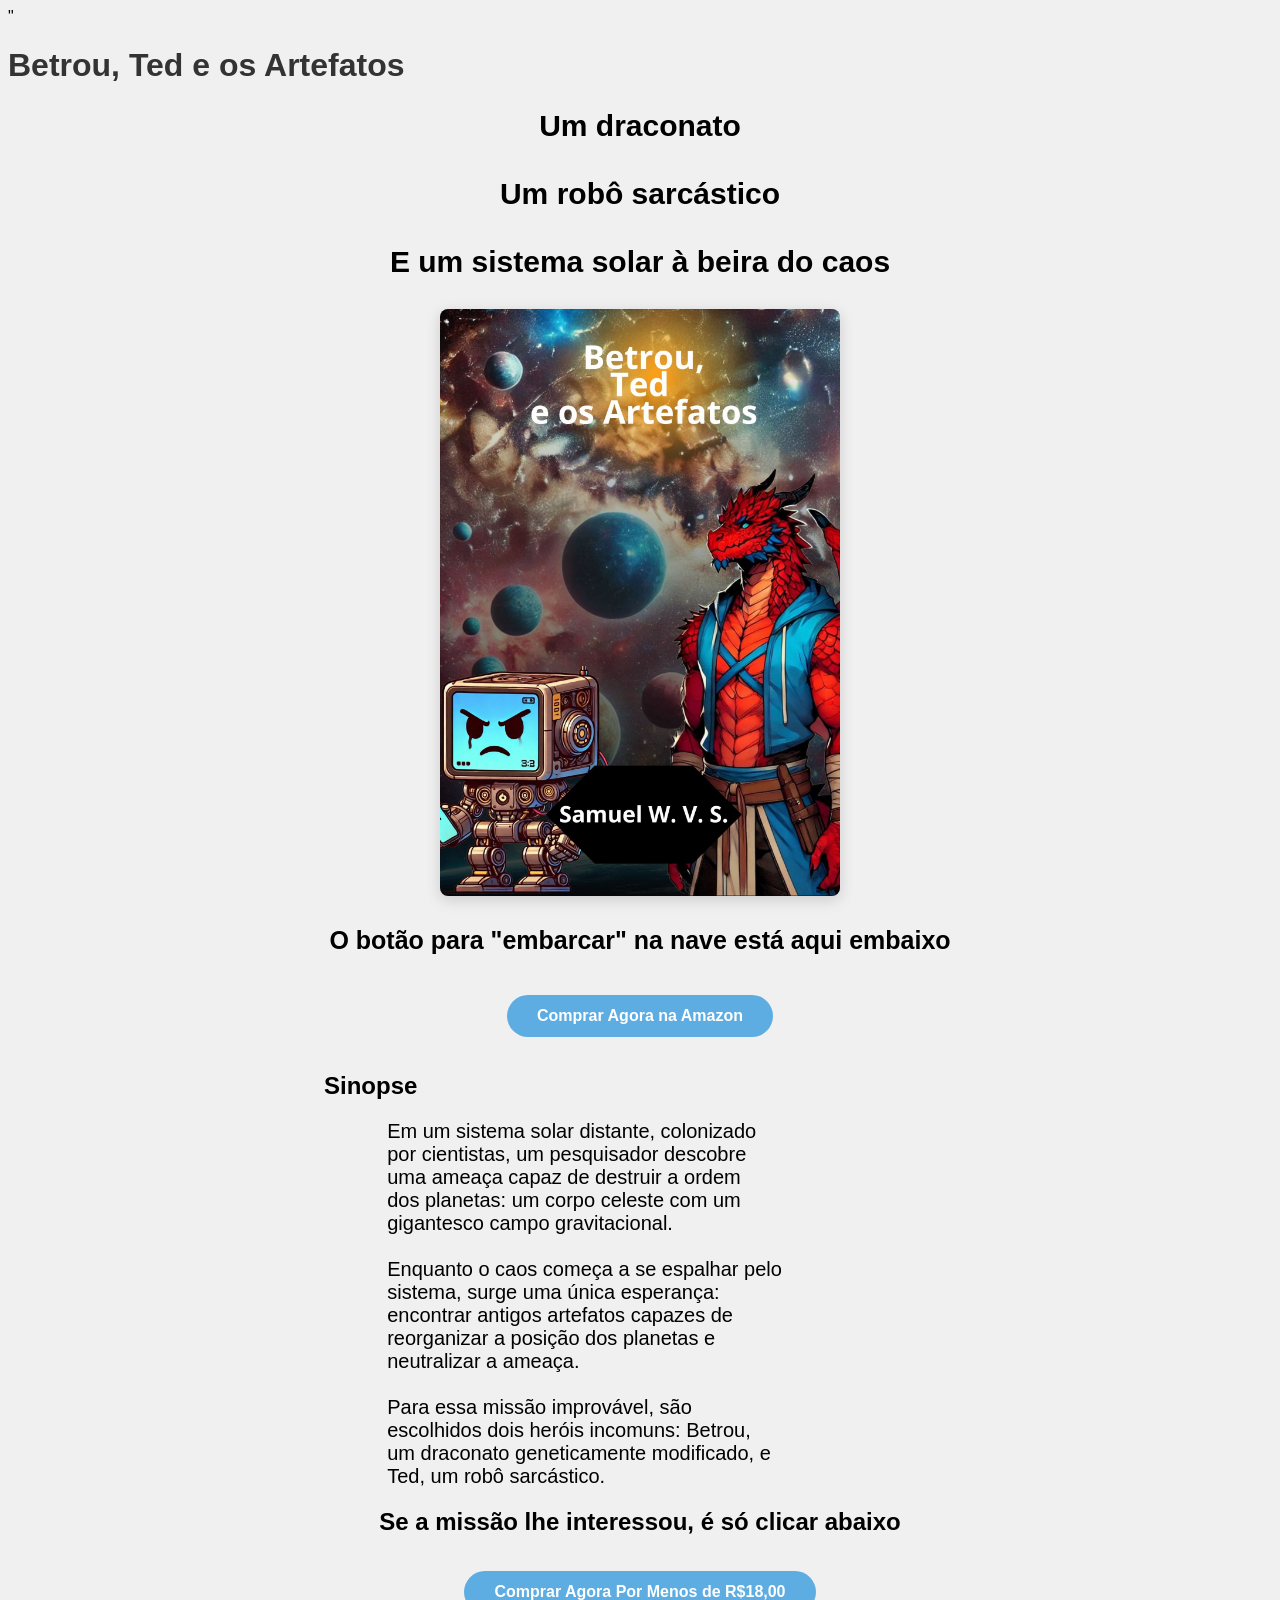
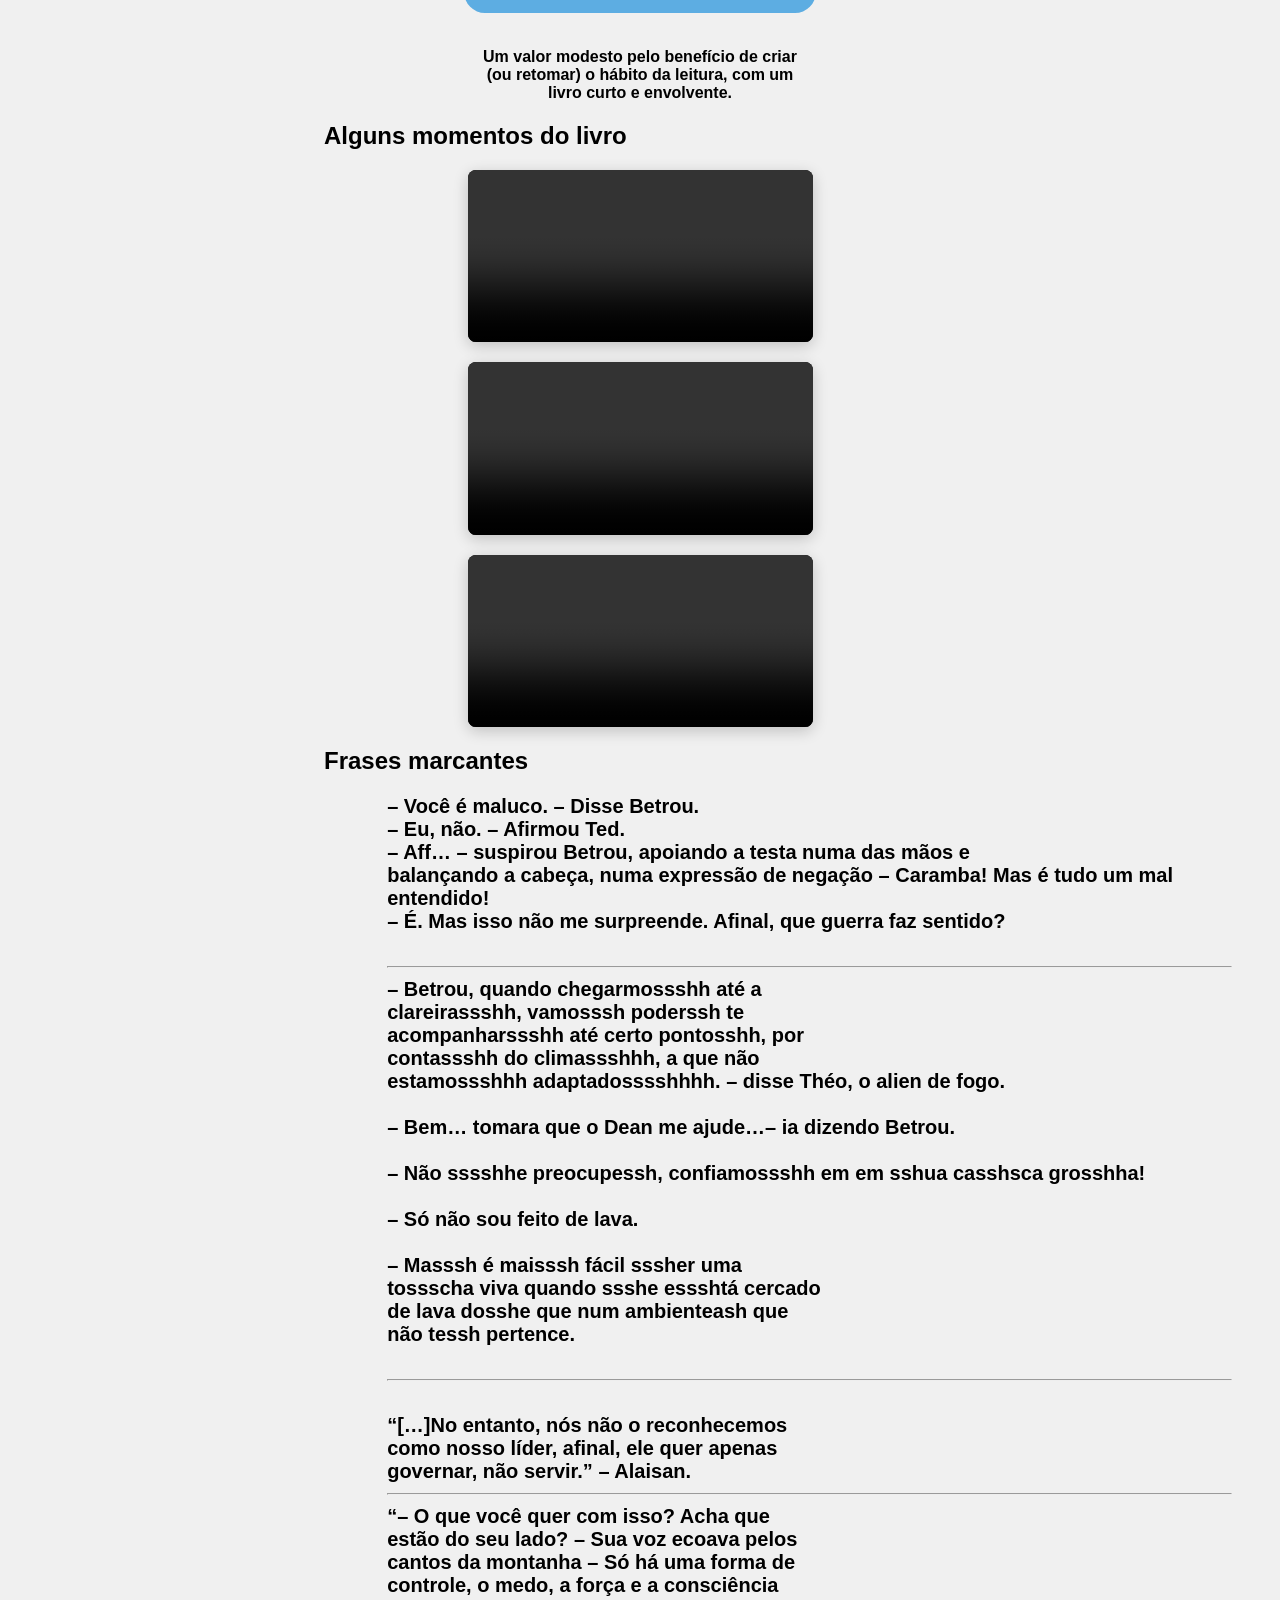
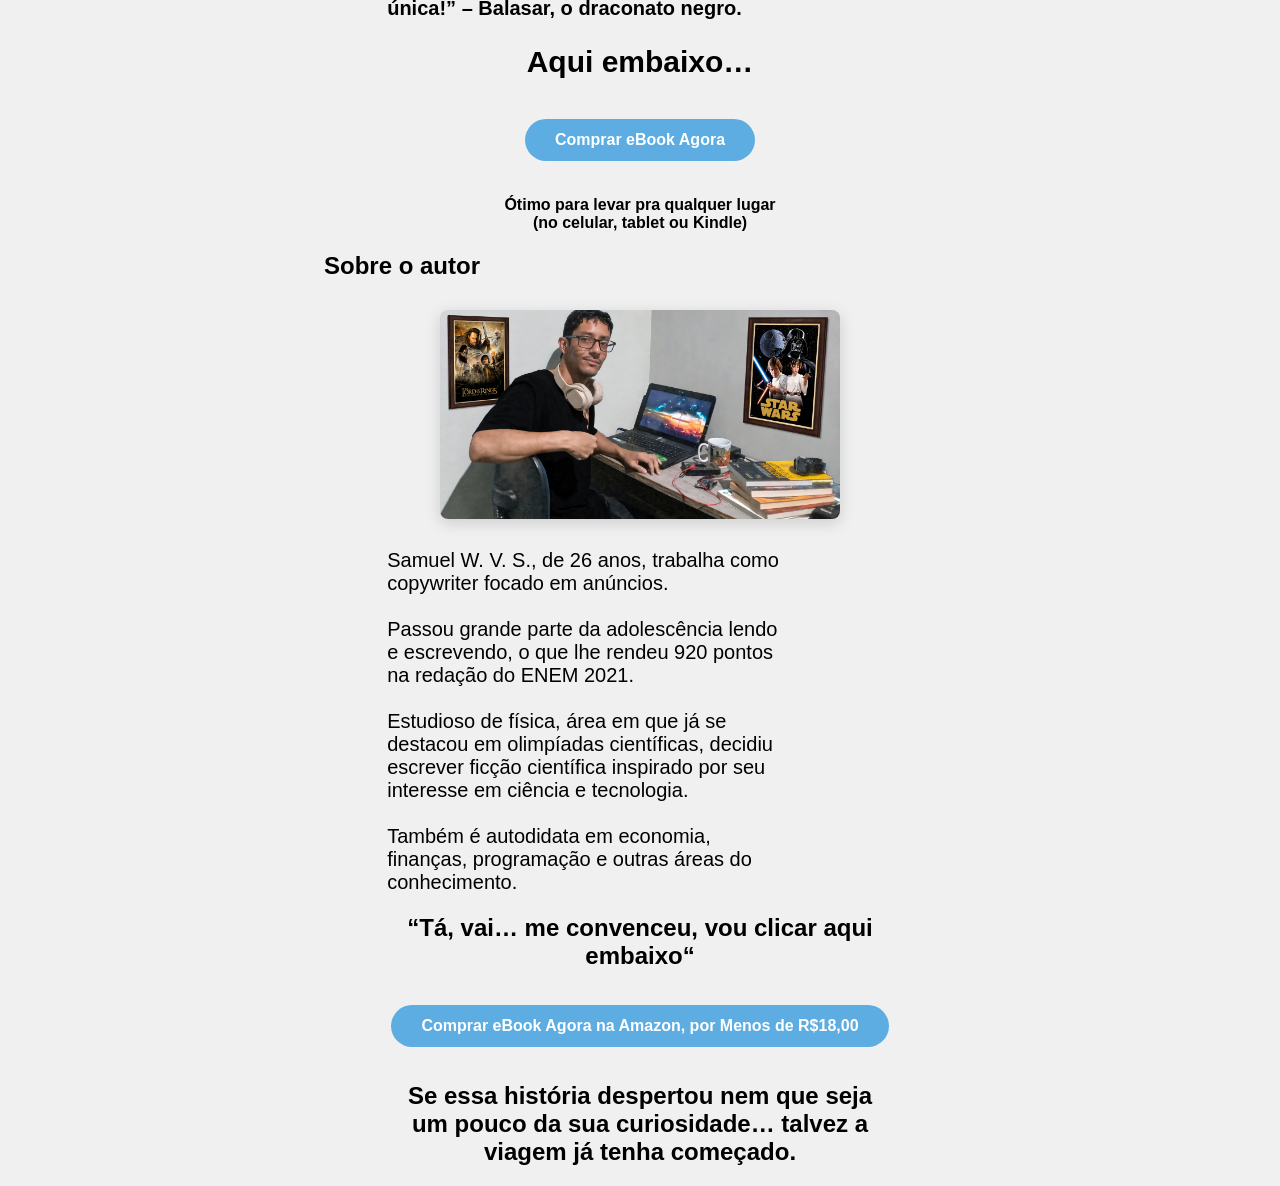
==== Minha_landing_page.html @ 6e0b259e "Add files via upload" ====
<!--
   Minha_landing_page.html
   
   Copyright 2026 Samuel Wallace <samuel@samuel-POSITIVO-MOBILE>
   
   This program is free software; you can redistribute it and/or modify
   it under the terms of the GNU General Public License as published by
   the Free Software Foundation; either version 2 of the License, or
   (at your option) any later version.
   
   This program is distributed in the hope that it will be useful,
   but WITHOUT ANY WARRANTY; without even the implied warranty of
   MERCHANTABILITY or FITNESS FOR A PARTICULAR PURPOSE.  See the
   GNU General Public License for more details.
   
   You should have received a copy of the GNU General Public License
   along with this program; if not, write to the Free Software
   Foundation, Inc., 51 Franklin Street, Fifth Floor, Boston,
   MA 02110-1301, USA.
   
   
-->

<!DOCTYPE html PUBLIC "-//W3C//DTD XHTML 1.0 Strict//EN"
	"http://www.w3.org/TR/xhtml1/DTD/xhtml1-strict.dtd">
<html xmlns="http://www.w3.org/1999/xhtml" xml:lang="en" lang="en">

<head>
	<title>Betrou, Ted e os Artefatos</title>
	<meta http-equiv="content-type" content="text/html;charset=utf-8" />
	<meta name="generator" content="Geany 2.0" />
	<link rel = "stylesheet" href = "minha_landing_page.css">"
	<meta name = "viewport" content = "width=device-width, initial-scale=1.0" >
	<style>
		
	</style>
	
	<link rel = "icon" type = "image/png" href = "Ted.png"> 
	
</head>

<body>
	<h1> Betrou, Ted e os Artefatos </h1>
	
	<h2 class = "Headline" >
		Um draconato </br> </br> Um robô sarcástico </br> </br> E um sistema
		solar à beira do caos
	</h2>
	
	<img src = "Betrou, Ted e os Artefatos_2.jpg" alt = "Capa" class = "capa-livro" > 
	
	<p class = "CTA" > <b>O botão para "embarcar" na nave está aqui embaixo</b> </p>
	
	<div class = "botão_cta_1" > <a href = "https://www.amazon.com.br/Betrou-Artefatos-Samuel-Wallace-Vieira-ebook/dp/B0DJZJZ3MR/ref=mp_s_a_1_1?crid=2NMJMPQ20YWY2&dib=eyJ2IjoiMSJ9.95"
	target = "_blank" class = "btn-compre-agora"> Comprar Agora na Amazon </a>
	
	</div>
	
	<h2 class = "Título_2"> <b>Sinopse</b> </h2>
	
	<p class = "Parágrafo_alinhado" > Em um sistema solar distante, colonizado </br>
	 por cientistas, um pesquisador descobre </br>
	 uma ameaça capaz de destruir a ordem </br>
	 dos planetas: um corpo celeste com um </br>
	  gigantesco campo gravitacional. </br> </br>
	  
	  
	Enquanto o caos começa a se espalhar pelo </br>
	 sistema, surge uma única esperança: </br>
	 encontrar antigos artefatos capazes de </br>
	 reorganizar a posição dos planetas e </br>
	  neutralizar a ameaça. <br> </br>
	  
	  
	Para essa missão improvável, são </br>
	escolhidos dois heróis incomuns: Betrou, </br>
	 um draconato geneticamente modificado, e </br>
	 Ted, um robô sarcástico.</p>
	 
	 <h2 class = "CTA" > Se a missão lhe interessou, é só clicar abaixo </h2>
	 
	 <div class = "botão_cta_2" > <a href = "https://www.amazon.com.br/Betrou-Artefatos-Samuel-Wallace-Vieira-ebook/dp/B0DJZJZ3MR/ref=mp_s_a_1_1?crid=2NMJMPQ20YWY2&dib=eyJ2IjoiMSJ9.95"
	target = "_blank" class = "btn-compre-agora"> Comprar Agora Por Menos de R$18,00 </a>
	
	</div>
	 
	 <p class = "complemento" > <b>Um valor modesto pelo benefício de criar </br>
	  (ou retomar) o hábito da leitura, com um </br>
	  livro curto e envolvente. </b> </p>
	  
	<h2 class = "Título_2" >
		<b>Alguns momentos do livro </b>
	  </h2>
	  
	  <div class = "video_1" >
	  
		<video controls>  
			<source src = "Uma cidade...2.0.mp4" type = "video/mp4"> 
		
		</video>
	  
	  </div>
	  
	  <div class = "video_2" >
	  
		<video controls>  
			<source src = "Um planeta de lava....mp4" type = "video/mp4"> 
		
		</video>
	  
	  </div>
	  
	  <div class = "video_3" >
	  
		<video controls>  
			<source src = "Uma cidade deserta....mp4" type = "video/mp4"> 
		
		</video>
	  
	  </div>
	  
	  
	  
	  
	  
	<h2 class = "Título_2">
			<b>Frases marcantes</b>
	</h2>
	
	<blockquote>
	
		<b>– Você é maluco. – Disse Betrou. </br>
		– Eu, não. – Afirmou Ted.</br>
		– Aff… – suspirou Betrou, apoiando a testa numa das mãos e </br>
		balançando a cabeça, numa expressão de negação – Caramba! Mas é tudo um mal entendido! </br>
		– É. Mas isso não me surpreende. Afinal, que guerra faz sentido? </b> </br> </br>
		
		<hr>
		
	<b>– Betrou, quando chegarmossshh até a </br>
		clareirassshh, vamosssh poderssh te </br>
		acompanharssshh até certo pontosshh, por</br>
		contassshh do climassshhh, a que não </br>
		 estamossshhh adaptadosssshhhh. – disse Théo, o alien de fogo. </br> </br>
		 
		– Bem… tomara que o Dean me ajude…– ia dizendo Betrou.</br> </br>
		– Não sssshhe preocupessh, confiamossshh em em sshua casshsca grosshha!</br></br>
		– Só não sou feito de lava. </br></br>
		– Masssh é maisssh fácil sssher uma </br>
		tossscha viva quando ssshe essshtá cercado </br>
		de lava dosshe que num ambienteash que </br>
		 não tessh pertence. </br></b> 
		 
		 </br>
		 
		 <hr>
		 
		 </br>
		 <b> “[…]No entanto, nós não o reconhecemos</br>
		 como nosso líder, afinal, ele quer apenas</br>
		 governar, não servir.” – Alaisan.</br></b>
		 
		 <hr>
		 
		 <b> “– O que você quer com isso? Acha que </br>
		 estão do seu lado? – Sua voz ecoava pelos </br>
		 cantos da montanha – Só há uma forma de</br>
		 controle, o medo, a força e a consciência </br>
		 única!” – Balasar, o draconato negro.</b> 
		 
	</blockquote>
		
		<h2 class = "CTA_x" > Aqui embaixo… </h2>
		
		<div class = "botão_cta_3" > <a href = "https://www.amazon.com.br/Betrou-Artefatos-Samuel-Wallace-Vieira-ebook/dp/B0DJZJZ3MR/ref=mp_s_a_1_1?crid=2NMJMPQ20YWY2&dib=eyJ2IjoiMSJ9.95"
	target = "_blank" class = "btn-compre-agora"> Comprar eBook Agora </a>
	
	</div>
		
		<p class = "complemento" > <b>Ótimo para levar pra qualquer lugar </br>
				(no celular, tablet ou Kindle) </b> </p>
				
	<h2 class = "Título_2" > <b>Sobre o autor</b> </h2>
	
	<img src = "LROTF.jpg" alt = "Autor" class = "Autor" >
	
	<p class = "Parágrafo_alinhado" > Samuel W. V. S., de 26 anos, trabalha como </br>
	 copywriter focado em anúncios. </br> </br>
	 
	Passou grande parte da adolescência lendo </br>
	e escrevendo, o que lhe rendeu 920 pontos</br>
	na redação do ENEM 2021.</br> </br>
	
	Estudioso de física, área em que já se </br>
	destacou em olimpíadas científicas, decidiu </br>
	escrever ficção científica inspirado por seu </br>
	interesse em ciência e tecnologia.</br></br>
	
	Também é autodidata em economia, </br>
	finanças, programação e outras áreas do </br>
	conhecimento.</br> </p>
	
	<h2 class = "CTA" > <b>“Tá, vai… me convenceu, vou clicar aqui</br>
	 embaixo“ </b> </h2>
	 
	 <div class = "botão_cta_4" > <a href = "https://www.amazon.com.br/Betrou-Artefatos-Samuel-Wallace-Vieira-ebook/dp/B0DJZJZ3MR/ref=mp_s_a_1_1?crid=2NMJMPQ20YWY2&dib=eyJ2IjoiMSJ9.95"
	target = "_blank" class = "btn-compre-agora"> Comprar eBook Agora na Amazon, por Menos de R$18,00 </a>
	
	</div>
	 
	 <h2 class = "CTA" > 
		 
	<b>Se essa história despertou nem que seja </br>
	 um pouco da sua curiosidade… talvez a </br>
	 viagem já tenha começado.</br> </b></h2>
</body>

</html>
---- minha_landing_page.css ----
body {
    background-color: #f0f0f0;
    font-family: Arial, sans-serif;
    
    h1 {
    color: #333333;
    text-align: left;
}
	h2.Headline {
	
	font-size: 30px;
	text-align: center;
	}
	
	.capa-livro {
	
	width: 45%;
	max-width: 400px;
	min-width: 280px;
	height: auto;
	
	display: block;
	margin: 30px auto;
	border-radius: 8px;
	box-shadow: 0 4px 15px rgba(0, 0, 0, 0.15);
	}
	
	.botão_cta_1 {
		width: 100%;
		display: flex;
		justify-content: center;
		margin: 20px 0;
	
	}
	
	.botão_cta_2 {
		width: 100%;
		display: flex;
		justify-content: center;
		margin: 20px 0;
	
	}
	
	.botão_cta_3 {
		width: 100%;
		display: flex;
		justify-content: center;
		margin: 20px 0;
	
	}
	
	.botão_cta_4 {
		width: 100%;
		display: flex;
		justify-content: center;
		margin: 20px 0;
	
	}
	
	
	.btn-compre-agora {
		display: inline-block;
		background-color: #5dade2;
		align-self: center;
		color: #ffffff;
		text-align: center;
		padding: 12px 30px;
		margin: 15px 0;
		border-radius: 25px;
		text-decoration: none;
		font-family: Arial, sans-serif;
		font-weight: bold;
		font-size: 16px;
		transition: all 0.3s ease; 
		
	}
	
	.btn-compre-agora:hover {
		background-color: #e74c3c;
		color: #ffffff;
		cursor: pointer;
	
	
	}
	
	.video_1 {
	
	max-width: 345px;
	max-height: 70vh;
	width: 100%;
	margin: 20px auto;
	border-radius: 8px;
	overflow: hidden;
	box-shadow: 0 4px 15px rgba(0, 0, 0, 0.2);
	
	display: flex;
	justify-content: center;
	align-items: center;
	background: #000;
	
	}
	
	.video_1 video {
		width: 100%;
		height: 100%;
		max-height: 70vh;
		object-fit: contain; 
	}
	
	.video_2 {
	
	max-width: 345px;
	max-height: 70vh;
	width: 100%;
	margin: 20px auto;
	border-radius: 8px;
	overflow: hidden;
	box-shadow: 0 4px 15px rgba(0, 0, 0, 0.2);
	
	display: flex;
	justify-content: center;
	align-items: center;
	background: #000;
	
	}
	
	.video_2 video {
		width: 100%;
		height: 100%;
		max-height: 70vh;
		object-fit: contain; 
	}
	
	.video_3 {
	
	max-width: 345px;
	max-height: 70vh;
	width: 100%;
	margin: 20px auto;
	border-radius: 8px;
	overflow: hidden;
	box-shadow: 0 4px 15px rgba(0, 0, 0, 0.2);
	
	display: flex;
	justify-content: center;
	align-items: center;
	background: #000;
	
	}
	
	.video_3 video {
		width: 100%;
		height: 100%;
		max-height: 70vh;
		object-fit: contain; 
	}
	
	
	
	p.CTA {
		text-align: center;
		font-size: 25px;
	}
	h2.Título_2 {
	text-align: left;
	margin-left: 25%;
	}
	p.Parágrafo_alinhado {
	
	text-align: left;
	margin-left: 30%;
	font-size: 20px;
	}
	
	h2.CTA {
	
	text-align: center;
	}
	
	h2.CTA_x {
	
	text-align: center;
	font-size: 30px;
	
	}
	
	p.complemento {
	
	text-align: center;
	
	}
	
	blockquote {
		
		text-align: left;
		margin-left: 30%;
		font-size: 20px;
	
	}
	
	.Autor {
	
	width: 45%;
	max-width: 400px;
	min-width: 280px;
	height: auto;
	
	display: block;
	margin: 30px auto;
	border-radius: 8px;
	box-shadow: 0 4px 15px rgba(0, 0, 0, 0.15);
	}
	
}

@media (max-width: 768px) {

	h1 {
	
	#margin-left: 5%;
	margin: center;
	font-size: 16px;
	}

	h2.Headline {
	margin-left: 5%;
	font-size: 22px !important;
	
	}
	
	.capa-livro {
	margin-left: 5%;
	font-size: 16px;
	
	}
	
	p.CTA {
	margin-left: 5%;
	font-size: 22px !important;
	
	}
	h2.Título_2 {
	margin-left: 5% !important;
	font-size: 22px !important;
	
	}
	
	p.Parágrafo_alinhado {
	
	margin-left: 5% !important;
	font-size: 16px !important;
	text-align: left !important;
	}
	
	h2.CTA {
	#margin-left: 5%;
	font-size: 20px !important;
	justify-content: center !important;
	
	}
	
	p.complemento{
	margin-left: 5%;
	font-size: 15px;
	
	}
	
	blockquote {
	margin-left: 5% !important;
	font-size: 16px !important;
	
	}
	
	h2.CTA_x {
	
	text-align: center;
	font-size: 22px;
	
	}
	
}
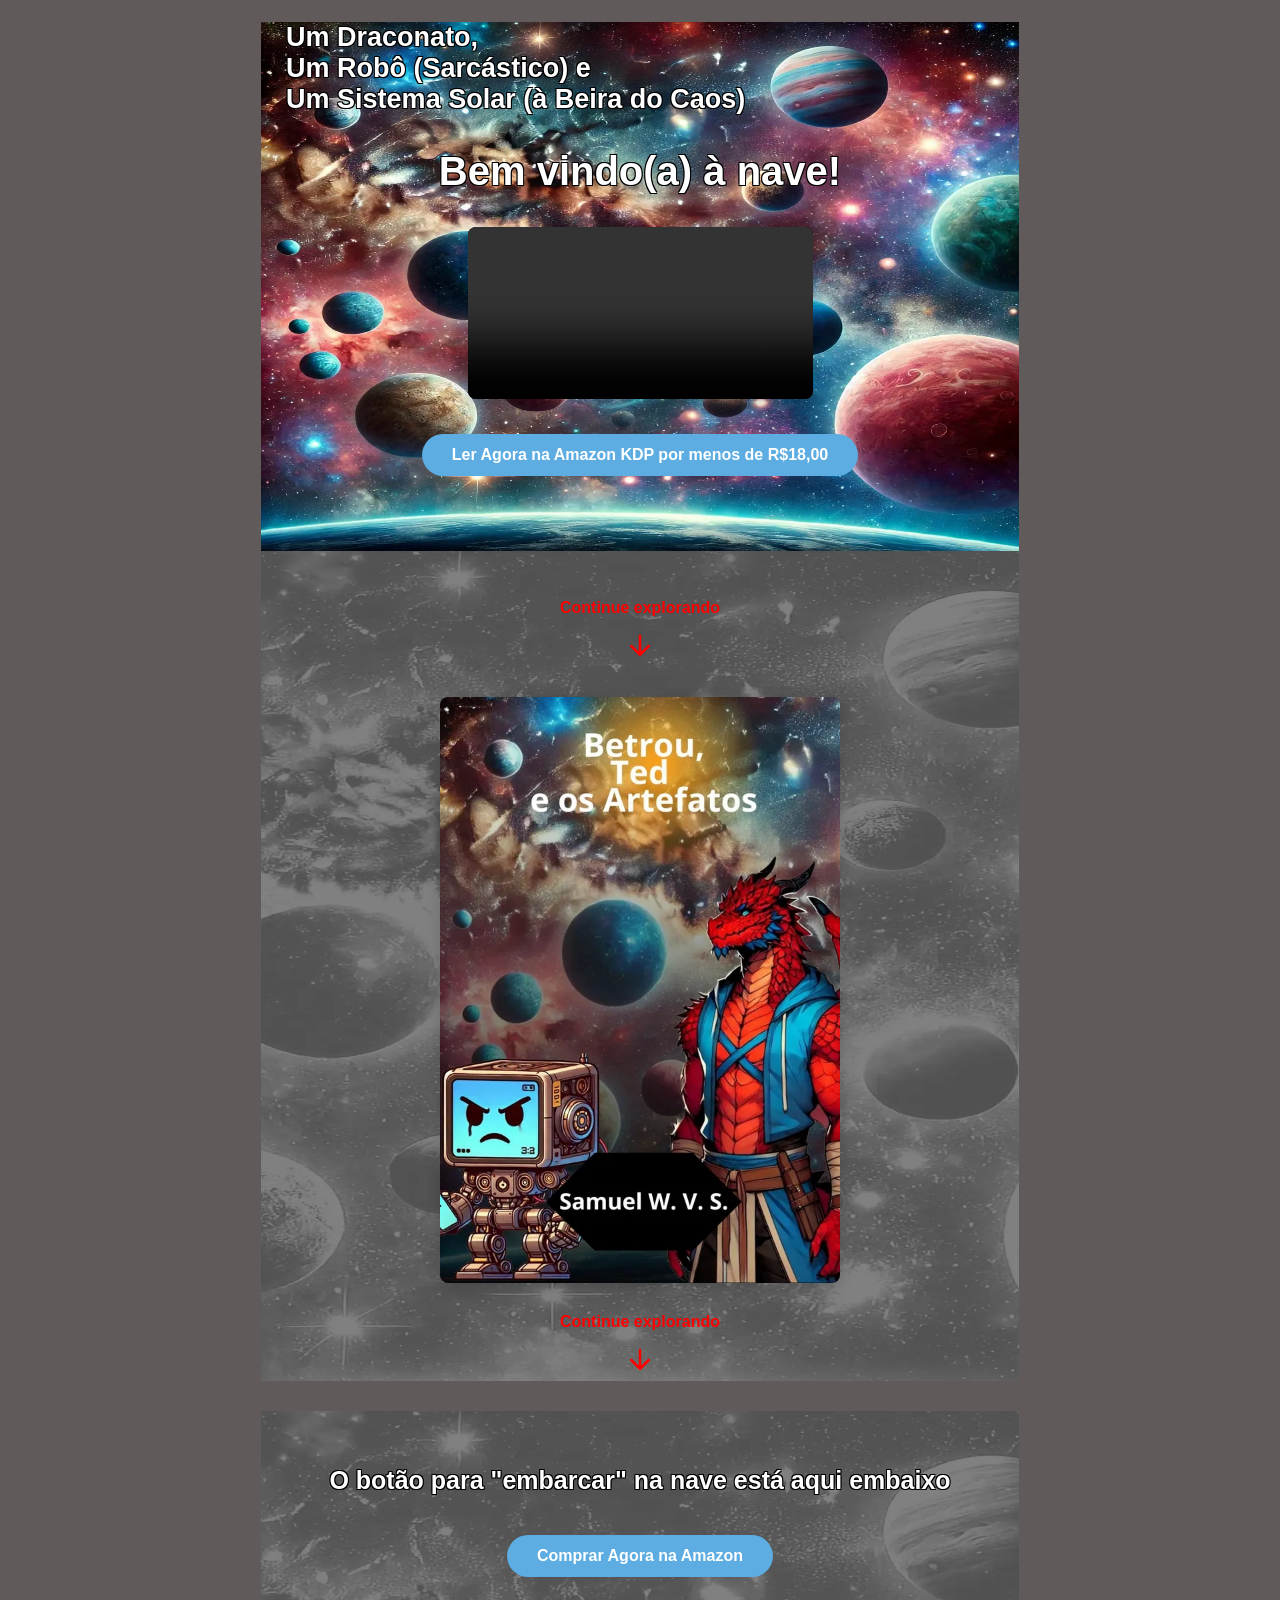
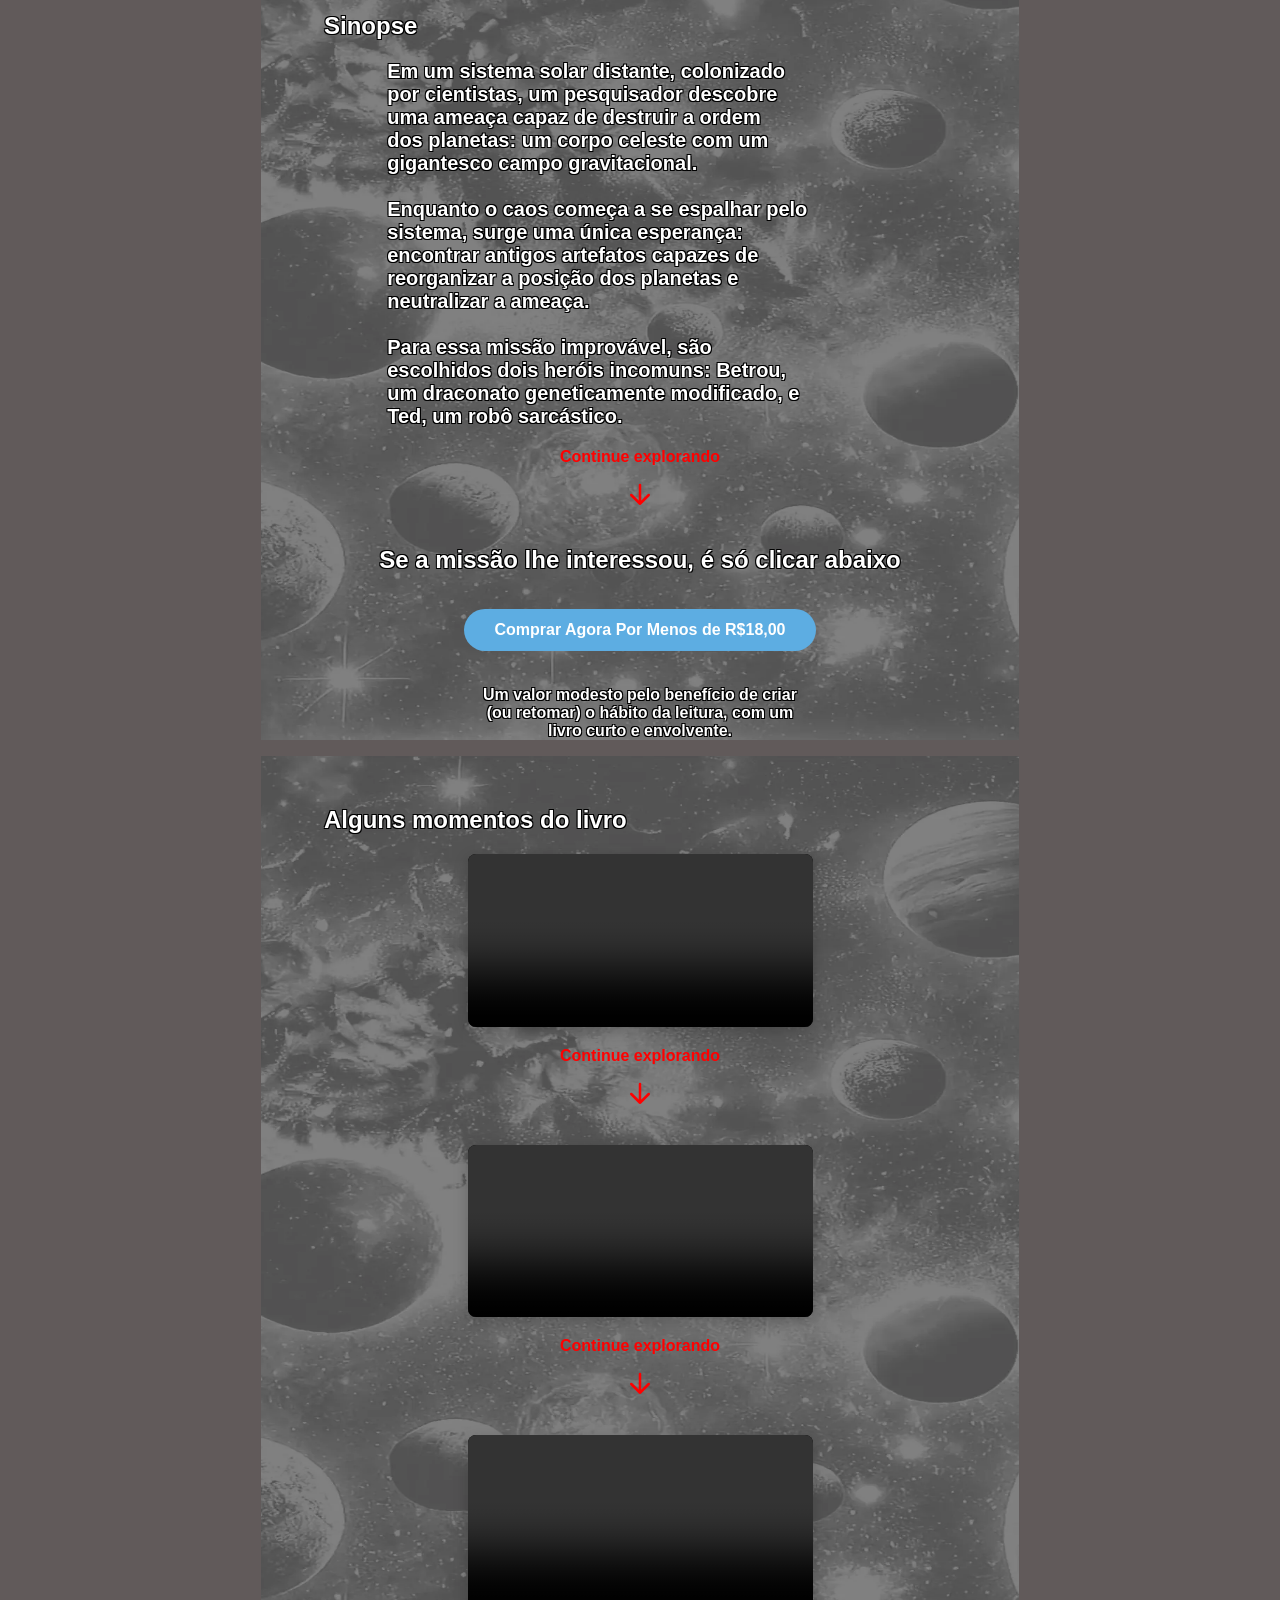
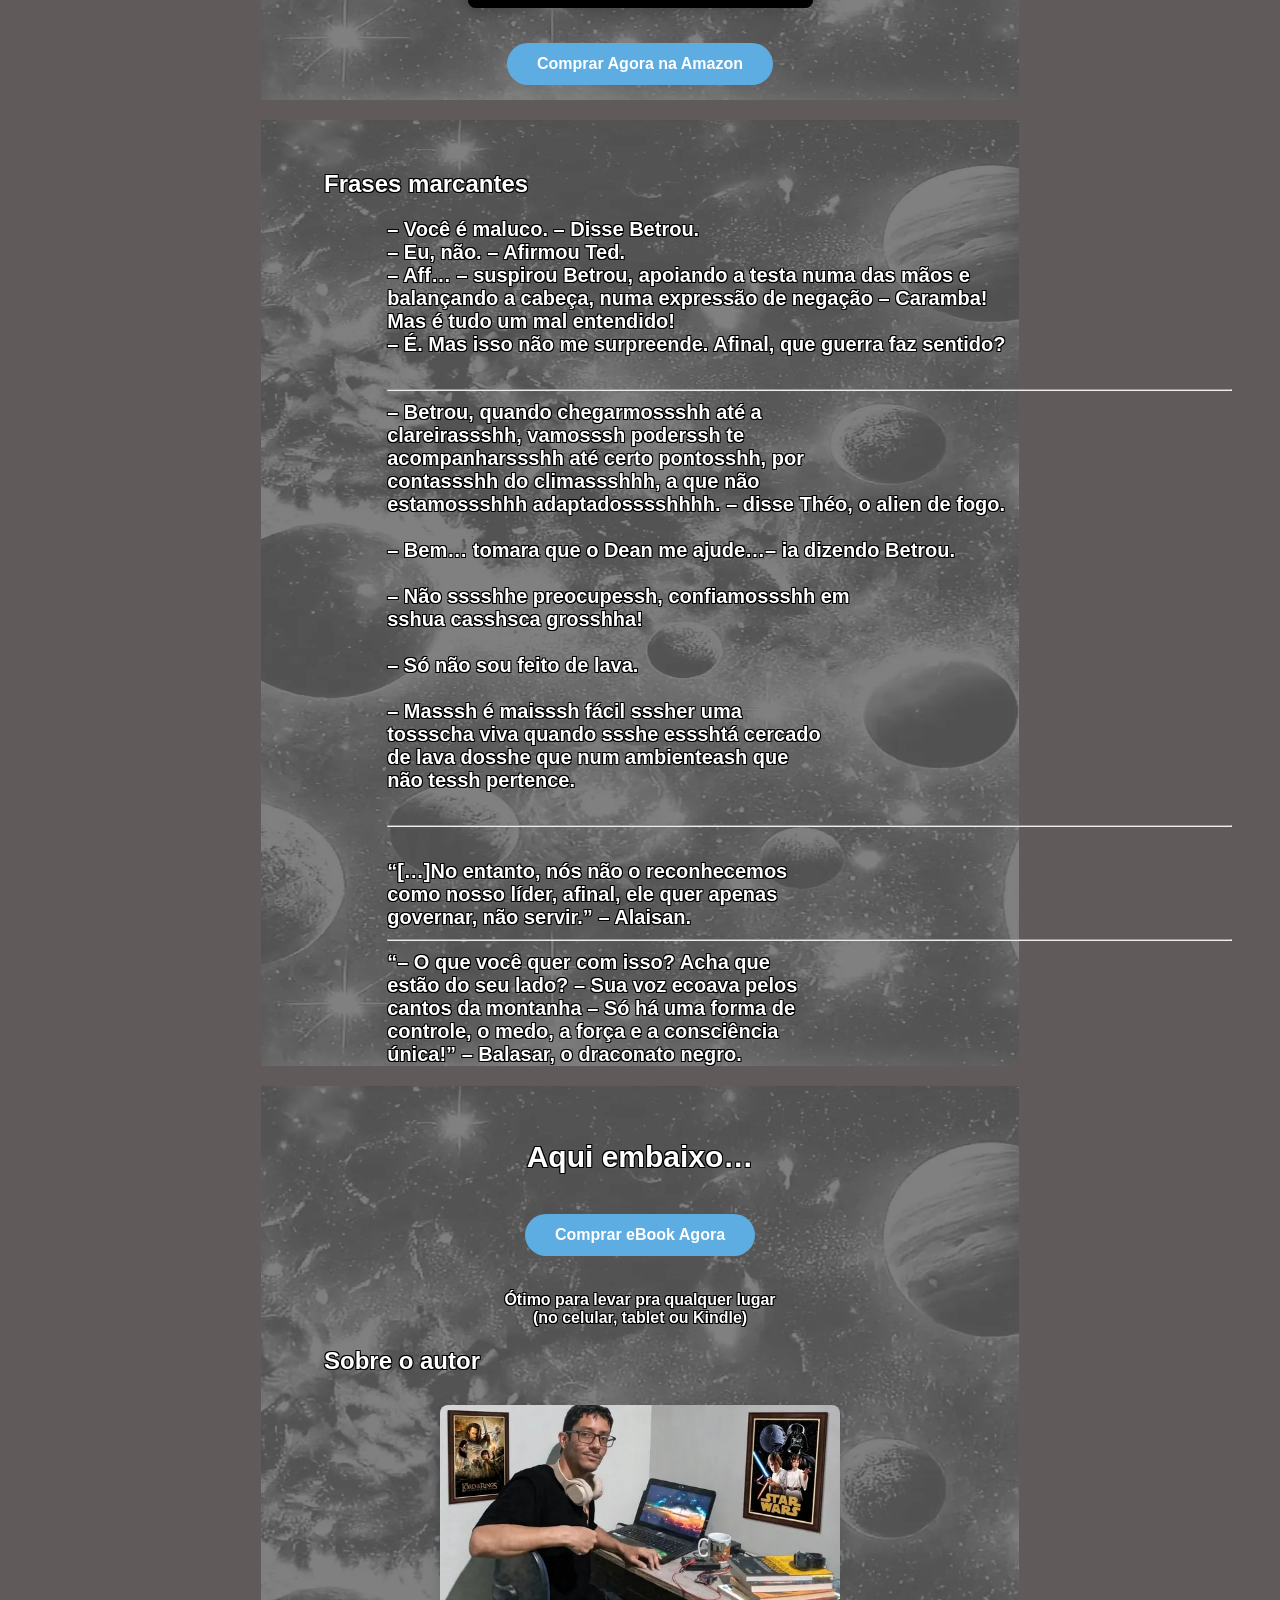
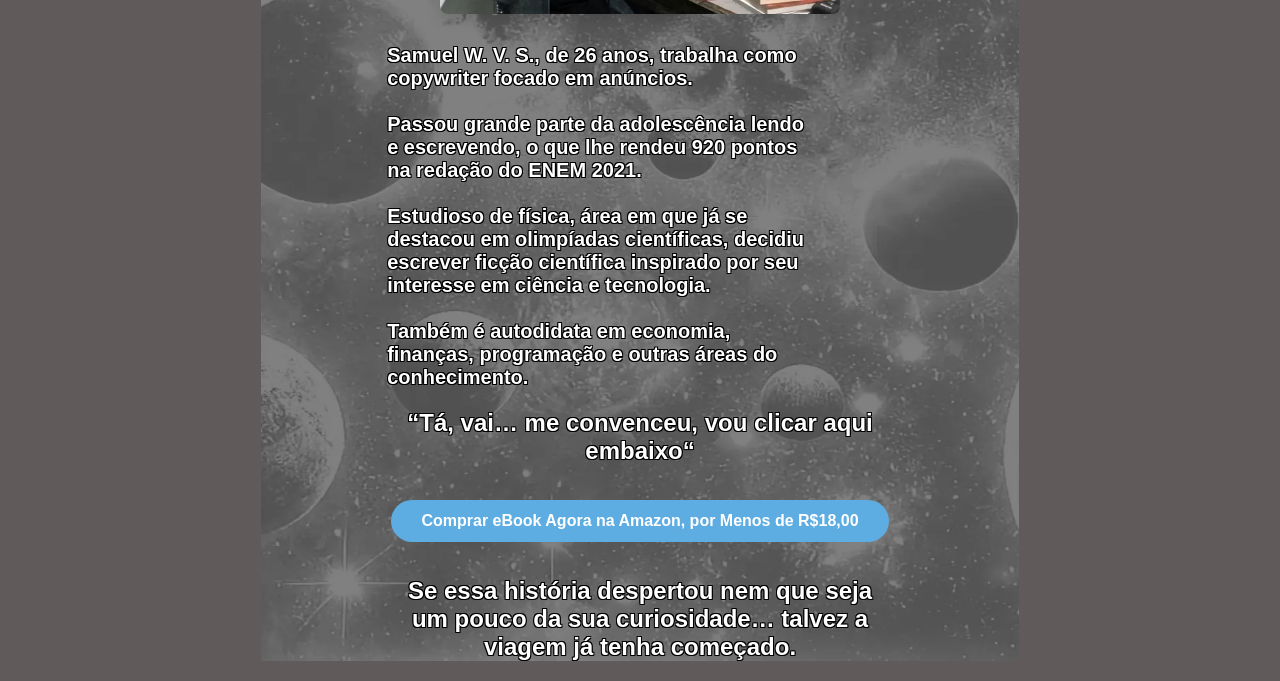
==== commit 5028564f: "Add files via upload" ====
--- a/Minha_landing_page.html
+++ b/Minha_landing_page.html
@@ -26,10 +26,38 @@
 <html xmlns="http://www.w3.org/1999/xhtml" xml:lang="en" lang="en">
 
 <head>
-	<title>Betrou, Ted e os Artefatos</title>
+		<!-- Google tag (gtag.js) -->
+	<script async src="https://www.googletagmanager.com/gtag/js?id=G-KWJBJ7149L"></script>
+		<script>
+		window.dataLayer = window.dataLayer || [];
+		function gtag(){dataLayer.push(arguments);}
+		gtag('js', new Date());
+
+		gtag('config', 'G-KWJBJ7149L');
+
+	</script>
+	
+	
+	<script type="text/javascript">
+		(function(c,l,a,r,i,t,y){
+			c[a]=c[a]||function(){(c[a].q=c[a].q||[]).push(arguments)};
+			t=l.createElement(r);t.async=1;t.src="https://www.clarity.ms/tag/"+i;
+			y=l.getElementsByTagName(r)[0];y.parentNode.insertBefore(t,y);
+		})(window, document, "clarity", "script", "ypzvpjt899");
+	</script>
+	
+	
+	
+	
+	
+	
+	
+	
+	
+	<title>Bem vindo(a) à nave!</title>
 	<meta http-equiv="content-type" content="text/html;charset=utf-8" />
 	<meta name="generator" content="Geany 2.0" />
-	<link rel = "stylesheet" href = "minha_landing_page.css">"
+	<link rel = "stylesheet" href = "minha_landing_page.css">
 	<meta name = "viewport" content = "width=device-width, initial-scale=1.0" >
 	<style>
 		
@@ -37,28 +65,71 @@
 	
 	<link rel = "icon" type = "image/png" href = "Ted.png"> 
 	
+	
 </head>
 
 <body>
-	<h1> Betrou, Ted e os Artefatos </h1>
+	
+	<section class="secao-topo">
+	
+	<h1>Um Draconato, </br> Um Robô (Sarcástico) e </br> Um Sistema
+		Solar (à Beira do Caos) </h1>
 	
 	<h2 class = "Headline" >
-		Um draconato </br> </br> Um robô sarcástico </br> </br> E um sistema
-		solar à beira do caos
+		Bem vindo(a) à nave!
 	</h2>
 	
+	<video autoplay muted loop playsinline class = "gif" controls>  
+			<source src = "gif.mp4" type = "video/mp4"> 
+		
+		</video>
+		
+	
+
+		
+	<div class = "botão_cta_1" > <a href = "https://www.amazon.com.br/Betrou-Artefatos-Samuel-Wallace-Vieira-ebook/dp/B0DJZJZ3MR/ref=mp_s_a_1_1?crid=2NMJMPQ20YWY2&dib=eyJ2IjoiMSJ9.95"
+	target = "_blank" class = "btn-compre-agora purchase-button"> Ler Agora na Amazon KDP por menos de R$18,00</a>
+	
+	</section>
+	
+	</div>
+	
+	<section class="secao-resto-1">
+	
+	<div class="scroll-hint" id="scrollHint">
+		<span><b>Continue explorando</b></span>
+			<a href="#proxima-secao" aria-label="Rolar para baixo">
+				<svg viewBox="0 0 24 24">
+					<path d="M12 4v15M5 12l7 7 7-7"/>
+				</svg>
+			</a>
+	</div>
+	
 	<img src = "Betrou, Ted e os Artefatos_2.jpg" alt = "Capa" class = "capa-livro" > 
 	
+	<div class="scroll-hint" id="scrollHint">
+		<span><b>Continue explorando</b></span>
+			<a href="#proxima-secao" aria-label="Rolar para baixo">
+				<svg viewBox="0 0 24 24">
+					<path d="M12 4v15M5 12l7 7 7-7"/>
+				</svg>
+			</a>
+	</div>
+	
+	</section>
+	
+	<section class="secao-resto-1">
+		
 	<p class = "CTA" > <b>O botão para "embarcar" na nave está aqui embaixo</b> </p>
 	
 	<div class = "botão_cta_1" > <a href = "https://www.amazon.com.br/Betrou-Artefatos-Samuel-Wallace-Vieira-ebook/dp/B0DJZJZ3MR/ref=mp_s_a_1_1?crid=2NMJMPQ20YWY2&dib=eyJ2IjoiMSJ9.95"
-	target = "_blank" class = "btn-compre-agora"> Comprar Agora na Amazon </a>
+	target = "_blank" class = "btn-compre-agora purchase-button"> Comprar Agora na Amazon </a>
 	
 	</div>
 	
 	<h2 class = "Título_2"> <b>Sinopse</b> </h2>
 	
-	<p class = "Parágrafo_alinhado" > Em um sistema solar distante, colonizado </br>
+	<p class = "Parágrafo_alinhado" > <b>Em um sistema solar distante, colonizado </br>
 	 por cientistas, um pesquisador descobre </br>
 	 uma ameaça capaz de destruir a ordem </br>
 	 dos planetas: um corpo celeste com um </br>
@@ -75,12 +146,22 @@
 	Para essa missão improvável, são </br>
 	escolhidos dois heróis incomuns: Betrou, </br>
 	 um draconato geneticamente modificado, e </br>
-	 Ted, um robô sarcástico.</p>
+	 Ted, um robô sarcástico.</b> </p>
+	 
+	 
+	 <div class="scroll-hint" id="scrollHint">
+		<span><b>Continue explorando</b></span>
+			<a href="#proxima-secao" aria-label="Rolar para baixo">
+				<svg viewBox="0 0 24 24">
+					<path d="M12 4v15M5 12l7 7 7-7"/>
+				</svg>
+			</a>
+	</div>
 	 
 	 <h2 class = "CTA" > Se a missão lhe interessou, é só clicar abaixo </h2>
 	 
 	 <div class = "botão_cta_2" > <a href = "https://www.amazon.com.br/Betrou-Artefatos-Samuel-Wallace-Vieira-ebook/dp/B0DJZJZ3MR/ref=mp_s_a_1_1?crid=2NMJMPQ20YWY2&dib=eyJ2IjoiMSJ9.95"
-	target = "_blank" class = "btn-compre-agora"> Comprar Agora Por Menos de R$18,00 </a>
+	target = "_blank" class = "btn-compre-agora purchase-button"> Comprar Agora Por Menos de R$18,00 </a>
 	
 	</div>
 	 
@@ -88,10 +169,14 @@
 	  (ou retomar) o hábito da leitura, com um </br>
 	  livro curto e envolvente. </b> </p>
 	  
+	 </section>
+	 <section class="secao-resto-1"> 
+	  
 	<h2 class = "Título_2" >
 		<b>Alguns momentos do livro </b>
 	  </h2>
 	  
+	  
 	  <div class = "video_1" >
 	  
 		<video controls>  
@@ -101,6 +186,16 @@
 	  
 	  </div>
 	  
+	  <div class="scroll-hint" id="scrollHint">
+		<span><b>Continue explorando</b></span>
+			<a href="#proxima-secao" aria-label="Rolar para baixo">
+				<svg viewBox="0 0 24 24">
+					<path d="M12 4v15M5 12l7 7 7-7"/>
+				</svg>
+			</a>
+	</div>
+	  
+	  
 	  <div class = "video_2" >
 	  
 		<video controls>  
@@ -110,6 +205,17 @@
 	  
 	  </div>
 	  
+	  
+	  <div class="scroll-hint" id="scrollHint">
+		<span><b>Continue explorando</b></span>
+			<a href="#proxima-secao" aria-label="Rolar para baixo">
+				<svg viewBox="0 0 24 24">
+					<path d="M12 4v15M5 12l7 7 7-7"/>
+				</svg>
+			</a>
+	</div>
+	  
+	  
 	  <div class = "video_3" >
 	  
 		<video controls>  
@@ -120,8 +226,14 @@
 	  </div>
 	  
 	  
-	  
-	  
+	  <div class = "botão_cta_1" class="purchase-button" > <a href = "https://www.amazon.com.br/Betrou-Artefatos-Samuel-Wallace-Vieira-ebook/dp/B0DJZJZ3MR/ref=mp_s_a_1_1?crid=2NMJMPQ20YWY2&dib=eyJ2IjoiMSJ9.95"
+	target = "_blank" class = "btn-compre-agora purchase-button"> Comprar Agora na Amazon </a>
+	
+	</div>
+	  
+	  </section>
+	  
+	<section class="secao-resto-1">
 	  
 	<h2 class = "Título_2">
 			<b>Frases marcantes</b>
@@ -132,7 +244,7 @@
 		<b>– Você é maluco. – Disse Betrou. </br>
 		– Eu, não. – Afirmou Ted.</br>
 		– Aff… – suspirou Betrou, apoiando a testa numa das mãos e </br>
-		balançando a cabeça, numa expressão de negação – Caramba! Mas é tudo um mal entendido! </br>
+		balançando a cabeça, numa expressão de negação – Caramba!</br> Mas é tudo um mal entendido! </br>
 		– É. Mas isso não me surpreende. Afinal, que guerra faz sentido? </b> </br> </br>
 		
 		<hr>
@@ -144,7 +256,7 @@
 		 estamossshhh adaptadosssshhhh. – disse Théo, o alien de fogo. </br> </br>
 		 
 		– Bem… tomara que o Dean me ajude…– ia dizendo Betrou.</br> </br>
-		– Não sssshhe preocupessh, confiamossshh em em sshua casshsca grosshha!</br></br>
+		– Não sssshhe preocupessh, confiamossshh em </br> sshua casshsca grosshha!</br></br>
 		– Só não sou feito de lava. </br></br>
 		– Masssh é maisssh fácil sssher uma </br>
 		tossscha viva quando ssshe essshtá cercado </br>
@@ -152,9 +264,10 @@
 		 não tessh pertence. </br></b> 
 		 
 		 </br>
-		 
+		
+		
+	
 		 <hr>
-		 
 		 </br>
 		 <b> “[…]No entanto, nós não o reconhecemos</br>
 		 como nosso líder, afinal, ele quer apenas</br>
@@ -169,11 +282,14 @@
 		 única!” – Balasar, o draconato negro.</b> 
 		 
 	</blockquote>
-		
+	
+	</section>
+	<section class="secao-resto-1">
+			
 		<h2 class = "CTA_x" > Aqui embaixo… </h2>
 		
-		<div class = "botão_cta_3" > <a href = "https://www.amazon.com.br/Betrou-Artefatos-Samuel-Wallace-Vieira-ebook/dp/B0DJZJZ3MR/ref=mp_s_a_1_1?crid=2NMJMPQ20YWY2&dib=eyJ2IjoiMSJ9.95"
-	target = "_blank" class = "btn-compre-agora"> Comprar eBook Agora </a>
+		<div class = "botão_cta_3" class="purchase-button" > <a href = "https://www.amazon.com.br/Betrou-Artefatos-Samuel-Wallace-Vieira-ebook/dp/B0DJZJZ3MR/ref=mp_s_a_1_1?crid=2NMJMPQ20YWY2&dib=eyJ2IjoiMSJ9.95"
+	target = "_blank" class = "btn-compre-agora purchase-button"> Comprar eBook Agora </a>
 	
 	</div>
 		
@@ -182,9 +298,11 @@
 				
 	<h2 class = "Título_2" > <b>Sobre o autor</b> </h2>
 	
+	
+	
 	<img src = "LROTF.jpg" alt = "Autor" class = "Autor" >
 	
-	<p class = "Parágrafo_alinhado" > Samuel W. V. S., de 26 anos, trabalha como </br>
+	<p class = "Parágrafo_alinhado" > <b>Samuel W. V. S., de 26 anos, trabalha como </br>
 	 copywriter focado em anúncios. </br> </br>
 	 
 	Passou grande parte da adolescência lendo </br>
@@ -198,13 +316,15 @@
 	
 	Também é autodidata em economia, </br>
 	finanças, programação e outras áreas do </br>
-	conhecimento.</br> </p>
-	
+	conhecimento.</b></br> </p>
+	
+		
+		
 	<h2 class = "CTA" > <b>“Tá, vai… me convenceu, vou clicar aqui</br>
 	 embaixo“ </b> </h2>
 	 
-	 <div class = "botão_cta_4" > <a href = "https://www.amazon.com.br/Betrou-Artefatos-Samuel-Wallace-Vieira-ebook/dp/B0DJZJZ3MR/ref=mp_s_a_1_1?crid=2NMJMPQ20YWY2&dib=eyJ2IjoiMSJ9.95"
-	target = "_blank" class = "btn-compre-agora"> Comprar eBook Agora na Amazon, por Menos de R$18,00 </a>
+	 <div class = "botão_cta_4" class="purchase-button" > <a href = "https://www.amazon.com.br/Betrou-Artefatos-Samuel-Wallace-Vieira-ebook/dp/B0DJZJZ3MR/ref=mp_s_a_1_1?crid=2NMJMPQ20YWY2&dib=eyJ2IjoiMSJ9.95"
+	target = "_blank" class = "btn-compre-agora purchase-button"> Comprar eBook Agora na Amazon, por Menos de R$18,00 </a>
 	
 	</div>
 	 
@@ -213,6 +333,13 @@
 	<b>Se essa história despertou nem que seja </br>
 	 um pouco da sua curiosidade… talvez a </br>
 	 viagem já tenha começado.</br> </b></h2>
+	 
+	 
+	 
+	
+	 
+	 </section>
+	 
 </body>
 
 </html>
--- a/minha_landing_page.css
+++ b/minha_landing_page.css
@@ -1,16 +1,171 @@
+/* SETA */
+
+.scroll-hint {
+  display: flex;
+  flex-direction: column;
+  align-items: center;
+  gap: 8px;
+  margin: 18px auto 30px;
+  color: #F00;
+  #color: #d0d0d0;
+  font-size: 16px;
+  text-align: center;
+  transition: opacity 0.3s ease;
+}
+
+.scroll-hint a {
+  display: flex;
+  align-items: center;
+  justify-content: center;
+  width: 42px;
+  height: 42px;
+  color: inherit;
+  animation: arrow-bounce 1.6s ease-in-out infinite;
+}
+
+.scroll-hint svg {
+  width: 30px;
+  height: 30px;
+  fill: none;
+  stroke: currentColor;
+  stroke-width: 2;
+  stroke-linecap: round;
+  stroke-linejoin: round;
+}
+
+@keyframes arrow-bounce {
+  0%, 100% { transform: translateY(0); }
+  50% { transform: translateY(9px); }
+}
+
+.scroll-hint.hidden {
+  opacity: 0;
+  pointer-events: none;
+}
+
+/* BOTÕES DE COMPRA */
+.purchase-button {
+  position: relative;
+  overflow: hidden;
+  isolation: isolate;
+}
+
+/* EFEITO DE LUZ */
+.purchase-button::after {
+  content: "";
+  position: absolute;
+  top: 0;
+  left: 0;
+  width: 75%;
+  height: 100%;
+  background: linear-gradient(
+    110deg,
+    transparent,
+    rgba(255, 255, 255, 0.75),
+    transparent
+  );
+  transform: translateX(-180%) skewX(-20deg);
+  animation: button-shine 2.0s ease-in-out infinite;
+  pointer-events: none;
+}
+
+@keyframes button-shine {
+  0%, 25% {
+    transform: translateX(-180%) skewX(-20deg);
+  }
+  100% {
+    transform: translateX(280%) skewX(-20deg);
+  }
+}
+
+/* ACESSIBILIDADE */
+@media (prefers-reduced-motion: reduce) {
+  .scroll-hint a,
+  .purchase-button::after {
+    animation: none;
+  }
+
+  html {
+    scroll-behavior: auto;
+  }
+}
+
+/* ROLAGEM SUAVE */
+html {
+  scroll-behavior: smooth;
+}
+
+
 body {
-    background-color: #f0f0f0;
+    
+    
+.secao-topo {
+	background: url('space_light.webp') no-repeat center center;
+	background-size: 60% 100%;
+	background-attachment: scroll;   /* ou fixed, se quiser */
+	padding-bottom: 40px;
+
+
+}
+
+.secao-resto-1 {
+		
+	background: url('space.webp') no-repeat center center;
+	background-size: 60% 100%;
+	background-attachment: scroll;
+	padding-top: 30px;
+
+}
+    
+    background-color: #615a5a;
     font-family: Arial, sans-serif;
     
+    #background: url('fundo_azul_espacial.webp') no-repeat center center fixed;
+    #background-size: cover;
+    #background-color: #0a0f1e;
+    
+    
     h1 {
-    color: #333333;
+    color: #FFFFFF;
+    #text-shadow: 2px 2px 4px #000000;
+    text-shadow: 
+        -1px -1px 0 #000,  
+         1px -1px 0 #000,
+        -1px  1px 0 #000,
+         1px  1px 0 #000;
     text-align: left;
+    font-size: 27px;
+    margin-left: 22%;
 }
 	h2.Headline {
 	
-	font-size: 30px;
+	text-shadow: 
+        -1px -1px 0 #000,  
+         1px -1px 0 #000,
+        -1px  1px 0 #000,
+         1px  1px 0 #000;
+	color: #FFFFFF;
+	font-size: 40px;
 	text-align: center;
 	}
+	
+	.gif {
+	
+	max-width: 345px;
+	max-height: 70vh;
+	width: 100%;
+	margin: 20px auto;
+	border-radius: 8px;
+	overflow: hidden;
+	box-shadow: 0 4px 15px rgba(0, 0, 0, 0.2);
+	
+	display: flex;
+	justify-content: center;
+	align-items: center;
+	background: #000;
+	
+	}
+	
 	
 	.capa-livro {
 	
@@ -158,40 +313,78 @@
 	
 	
 	p.CTA {
+		text-shadow: 
+        -1px -1px 0 #000,  
+         1px -1px 0 #000,
+        -1px  1px 0 #000,
+         1px  1px 0 #000;
+		color: #FFFFFF;
 		text-align: center;
 		font-size: 25px;
 	}
 	h2.Título_2 {
+	text-shadow: 
+        -1px -1px 0 #000,  
+         1px -1px 0 #000,
+        -1px  1px 0 #000,
+         1px  1px 0 #000;
+	color: #FFFFFF;
 	text-align: left;
 	margin-left: 25%;
 	}
 	p.Parágrafo_alinhado {
-	
+	#text-shadow: 2px 2px 4px #000000;
+	text-shadow: 
+        -1px -1px 0 #000,  
+         1px -1px 0 #000,
+        -1px  1px 0 #000,
+         1px  1px 0 #000;
+	color: #FFFFFF;
 	text-align: left;
 	margin-left: 30%;
 	font-size: 20px;
 	}
 	
 	h2.CTA {
-	
+	text-shadow: 
+        -1px -1px 0 #000,  
+         1px -1px 0 #000,
+        -1px  1px 0 #000,
+         1px  1px 0 #000;
 	text-align: center;
+	color: #FFFFFF;
 	}
 	
 	h2.CTA_x {
-	
+	text-shadow: 
+        -1px -1px 0 #000,  
+         1px -1px 0 #000,
+        -1px  1px 0 #000,
+         1px  1px 0 #000;
+	color: #FFFFFF;
 	text-align: center;
 	font-size: 30px;
 	
 	}
 	
 	p.complemento {
-	
+	text-shadow: 
+        -1px -1px 0 #000,  
+         1px -1px 0 #000,
+        -1px  1px 0 #000,
+         1px  1px 0 #000;
 	text-align: center;
+	color: #FFFFFF;
 	
 	}
 	
 	blockquote {
-		
+		text-shadow: 
+        -1px -1px 0 #000,  
+         1px -1px 0 #000,
+        -1px  1px 0 #000,
+         1px  1px 0 #000;
+		color: #FFFFFF;
 		text-align: left;
 		margin-left: 30%;
 		font-size: 20px;
@@ -211,27 +404,85 @@
 	box-shadow: 0 4px 15px rgba(0, 0, 0, 0.15);
 	}
 	
+	
 }
 
 @media (max-width: 768px) {
 
+
+	.secao-topo {
+	background: url('space_light.webp') no-repeat center center;
+	background-size: 120% 100% !important;
+	background-attachment: scroll;   /* ou fixed, se quiser */
+	padding-bottom: 40px;
+
+
+}
+
+	.secao-resto-1 {
+		
+	background: url('recorte_melhorada_bw_classic-1.jpg') no-repeat center center;
+	background-size: 160% 120% !important;
+	background-attachment: scroll;
+	padding-top: 30px;
+
+}
+
 	h1 {
-	
-	#margin-left: 5%;
+	color: #FFFFF;
+	text-shadow: 2px 2px 4px rgba(0, 0, 0, 0.7);
+	margin-left: 4% !important;
 	margin: center;
-	font-size: 16px;
-	}
-
-	h2.Headline {
+	font-size: 16px !important;
+	}
+
+	h2.Headline {	
 	margin-left: 5%;
 	font-size: 22px !important;
 	
 	}
 	
-	.capa-livro {
+	.gif {
+	
+	max-width: 345px !important;
+	max-height: 48vh !important;
+	width: 80% !important;
+	margin: 20px auto;
+	border-radius: 8px;
+	overflow: hidden;
+	box-shadow: 0 4px 15px rgba(0, 0, 0, 0.2);
+	
+	display: flex;
+	justify-content: center;
+	align-items: center;
+	background: #000;
+	
+	}
+	
+	.gif video {
+		width: 100%;
+		height: 100%;
+		max-height: 70vh;
+		object-fit: contain; 
+	}
+	
+	[.capa-livro {
 	margin-left: 5%;
 	font-size: 16px;
 	
+	}]
+	
+	.capa-livro {
+	
+	width: 45% !important;
+	max-width: 400px !important;
+	min-width: 280px !important;
+	height: auto;
+	
+	display: block;
+	margin: 30px auto;
+	border-radius: 8px;
+	box-shadow: 0 4px 15px rgba(0, 0, 0, 0.15);
 	}
 	
 	p.CTA {
@@ -248,7 +499,7 @@
 	p.Parágrafo_alinhado {
 	
 	margin-left: 5% !important;
-	font-size: 16px !important;
+	font-size: 14px !important;
 	text-align: left !important;
 	}
 	
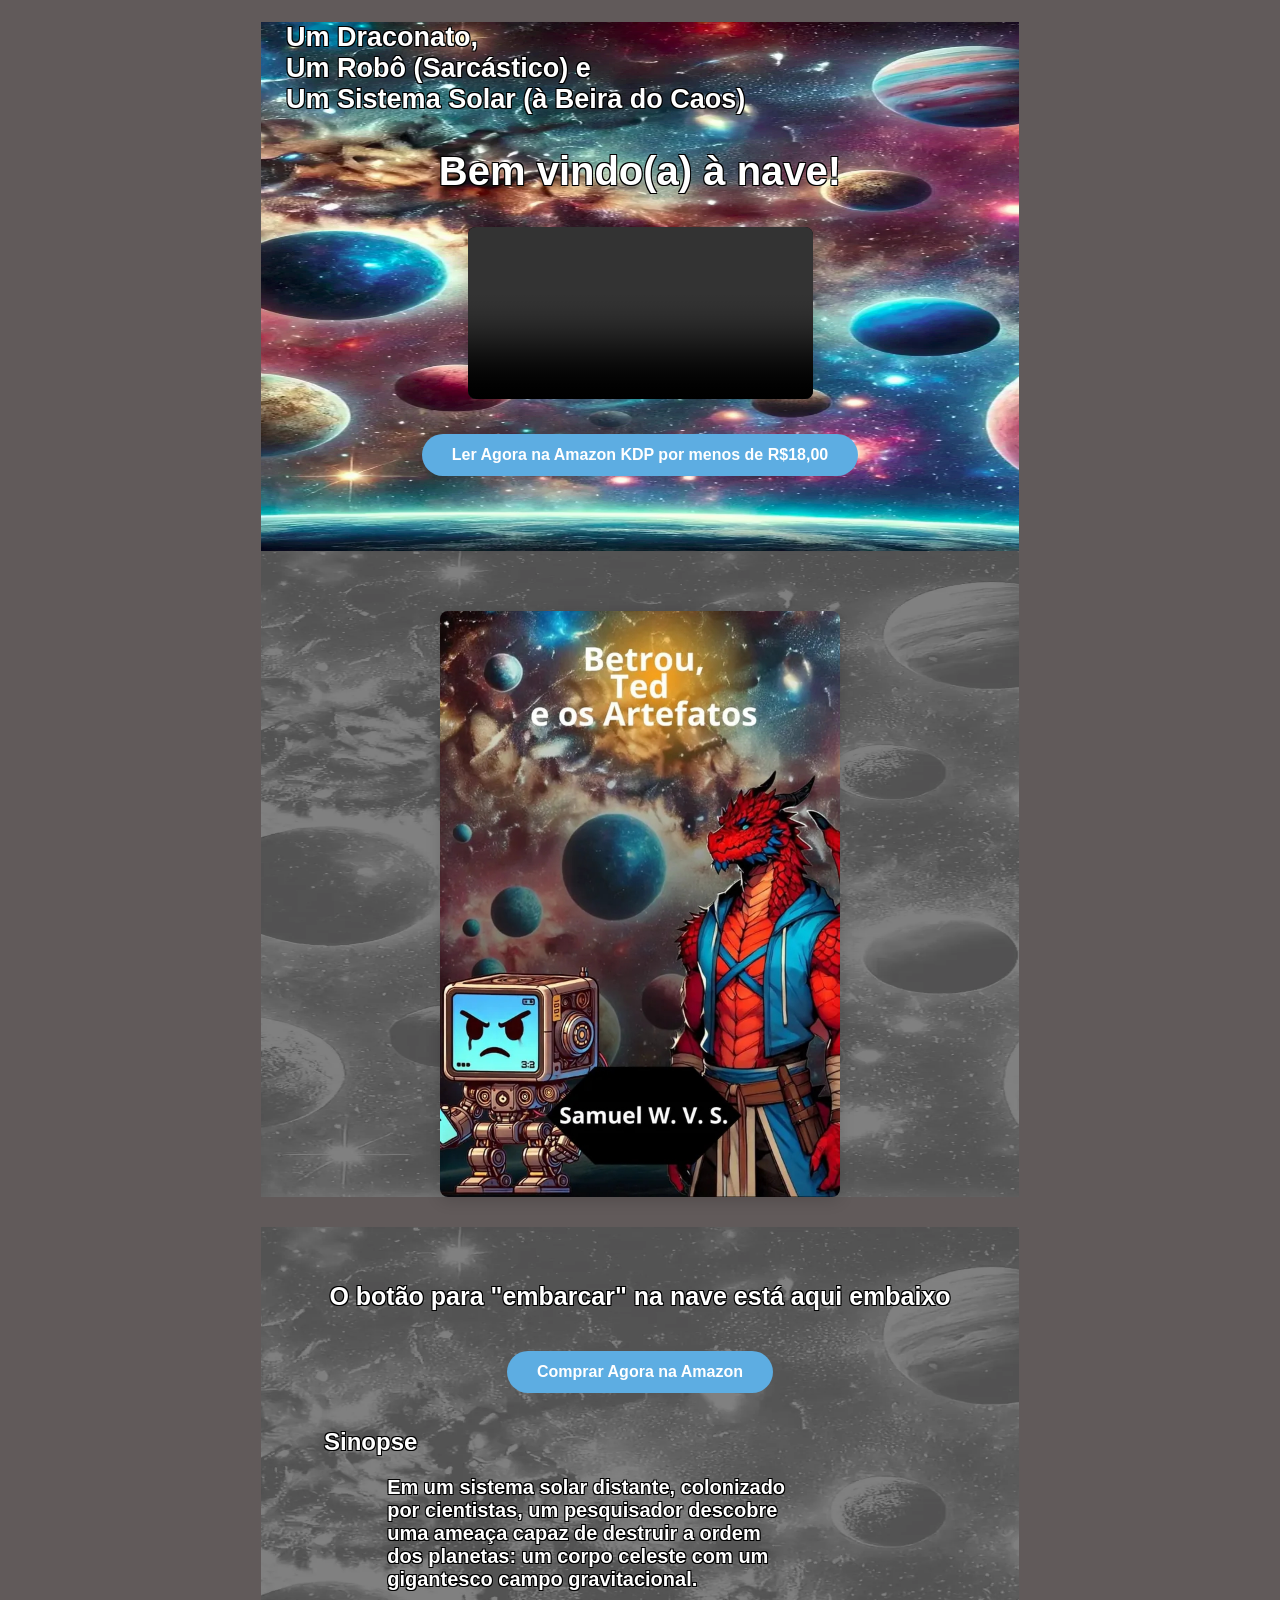
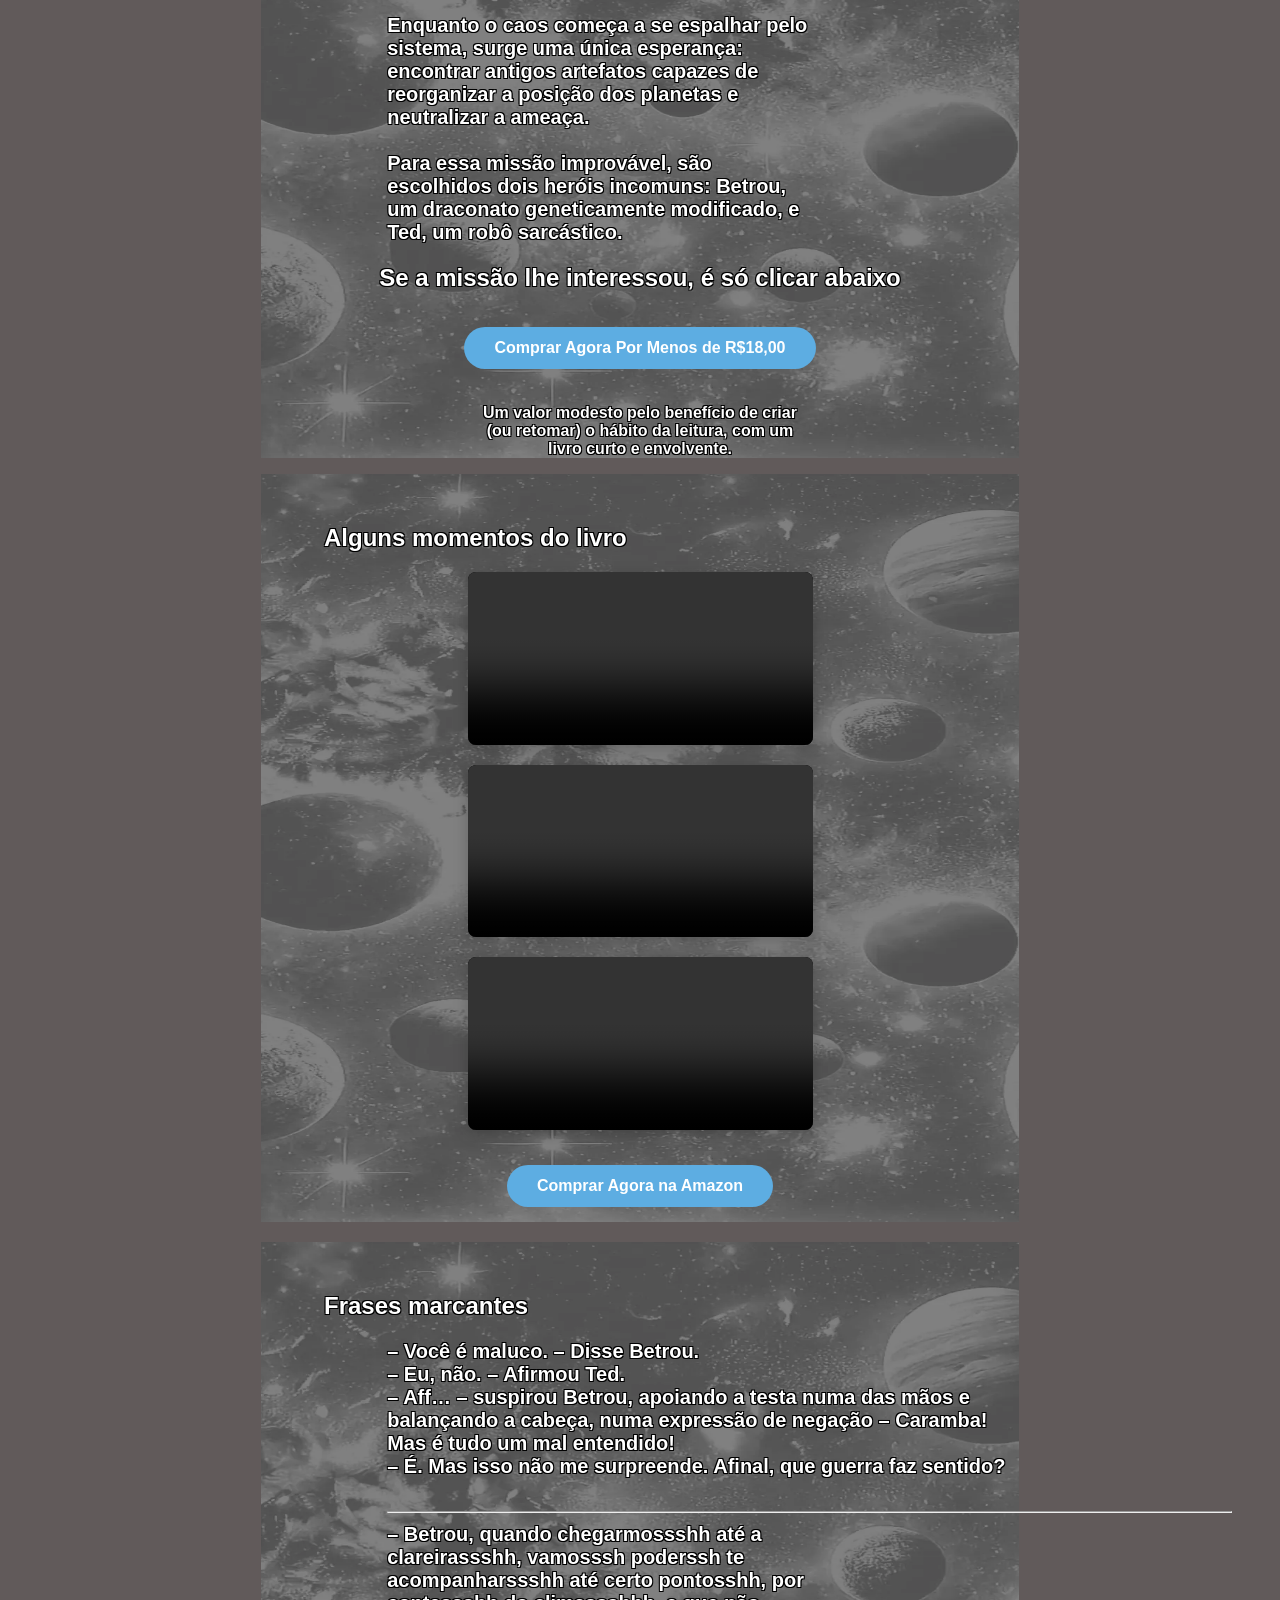
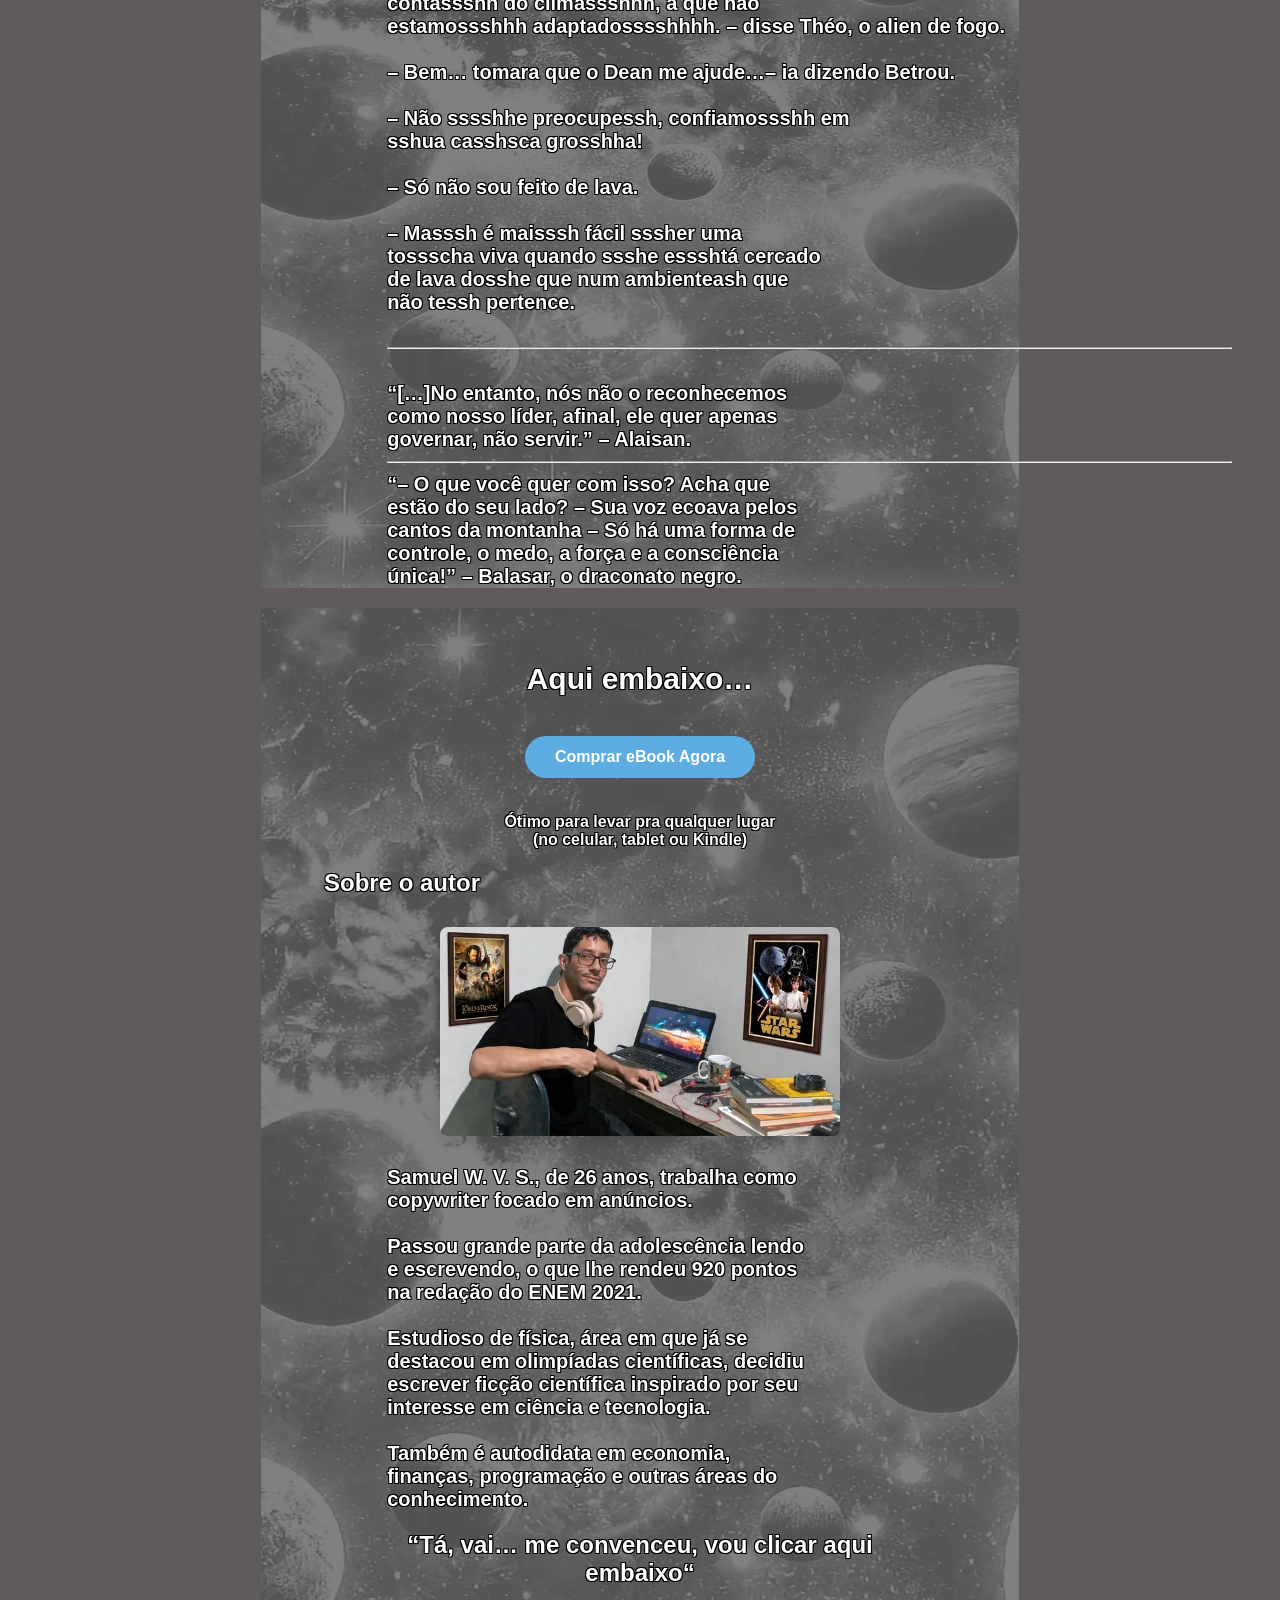
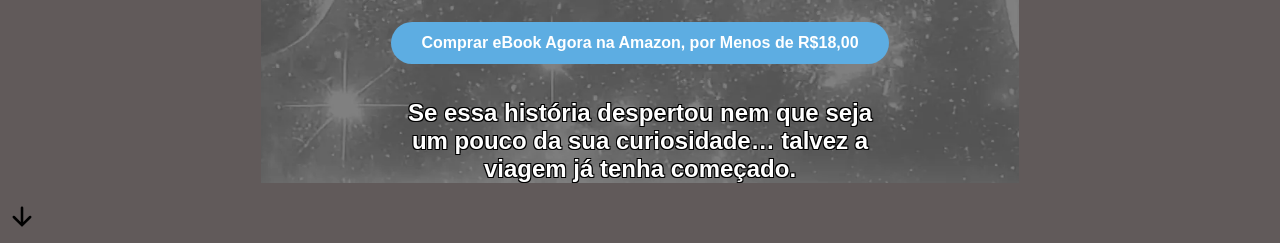
==== commit 54183d58: "Add files via upload" ====
--- a/Minha_landing_page.html
+++ b/Minha_landing_page.html
@@ -84,8 +84,7 @@
 		
 		</video>
 		
-	
-
+		
 		
 	<div class = "botão_cta_1" > <a href = "https://www.amazon.com.br/Betrou-Artefatos-Samuel-Wallace-Vieira-ebook/dp/B0DJZJZ3MR/ref=mp_s_a_1_1?crid=2NMJMPQ20YWY2&dib=eyJ2IjoiMSJ9.95"
 	target = "_blank" class = "btn-compre-agora purchase-button"> Ler Agora na Amazon KDP por menos de R$18,00</a>
@@ -95,26 +94,12 @@
 	</div>
 	
 	<section class="secao-resto-1">
-	
-	<div class="scroll-hint" id="scrollHint">
-		<span><b>Continue explorando</b></span>
-			<a href="#proxima-secao" aria-label="Rolar para baixo">
-				<svg viewBox="0 0 24 24">
-					<path d="M12 4v15M5 12l7 7 7-7"/>
-				</svg>
-			</a>
-	</div>
+		
 	
 	<img src = "Betrou, Ted e os Artefatos_2.jpg" alt = "Capa" class = "capa-livro" > 
 	
-	<div class="scroll-hint" id="scrollHint">
-		<span><b>Continue explorando</b></span>
-			<a href="#proxima-secao" aria-label="Rolar para baixo">
-				<svg viewBox="0 0 24 24">
-					<path d="M12 4v15M5 12l7 7 7-7"/>
-				</svg>
-			</a>
-	</div>
+	
+	
 	
 	</section>
 	
@@ -149,15 +134,6 @@
 	 Ted, um robô sarcástico.</b> </p>
 	 
 	 
-	 <div class="scroll-hint" id="scrollHint">
-		<span><b>Continue explorando</b></span>
-			<a href="#proxima-secao" aria-label="Rolar para baixo">
-				<svg viewBox="0 0 24 24">
-					<path d="M12 4v15M5 12l7 7 7-7"/>
-				</svg>
-			</a>
-	</div>
-	 
 	 <h2 class = "CTA" > Se a missão lhe interessou, é só clicar abaixo </h2>
 	 
 	 <div class = "botão_cta_2" > <a href = "https://www.amazon.com.br/Betrou-Artefatos-Samuel-Wallace-Vieira-ebook/dp/B0DJZJZ3MR/ref=mp_s_a_1_1?crid=2NMJMPQ20YWY2&dib=eyJ2IjoiMSJ9.95"
@@ -186,15 +162,6 @@
 	  
 	  </div>
 	  
-	  <div class="scroll-hint" id="scrollHint">
-		<span><b>Continue explorando</b></span>
-			<a href="#proxima-secao" aria-label="Rolar para baixo">
-				<svg viewBox="0 0 24 24">
-					<path d="M12 4v15M5 12l7 7 7-7"/>
-				</svg>
-			</a>
-	</div>
-	  
 	  
 	  <div class = "video_2" >
 	  
@@ -204,16 +171,6 @@
 		</video>
 	  
 	  </div>
-	  
-	  
-	  <div class="scroll-hint" id="scrollHint">
-		<span><b>Continue explorando</b></span>
-			<a href="#proxima-secao" aria-label="Rolar para baixo">
-				<svg viewBox="0 0 24 24">
-					<path d="M12 4v15M5 12l7 7 7-7"/>
-				</svg>
-			</a>
-	</div>
 	  
 	  
 	  <div class = "video_3" >
@@ -340,6 +297,94 @@
 	 
 	 </section>
 	 
+	 
+	 <div class="scroll-arrow" id="scrollArrow" aria-hidden="true">
+		<svg viewBox="0 0 24 24" width="28" height="28">
+			<path d="M12 4v15M5 12l7 7 7-7" fill="none" stroke="currentColor" stroke-width="2.2" stroke-linecap="round" stroke-linejoin="round"/>
+		</svg>
+	</div>
+	
+	
+	<script>
+	const arrow = document.getElementById('scrollArrow');
+	let lastScrollY = window.scrollY;
+	let hideTimeout = null;
+	let isTemporarilyHidden = false;
+
+  function canShowArrow() {
+    const scrollTop = window.scrollY || document.documentElement.scrollTop;
+    const windowHeight = window.innerHeight;
+    const docHeight = document.documentElement.scrollHeight;
+    const distanceToBottom = docHeight - (scrollTop + windowHeight);
+
+    return distanceToBottom > 180 && !isTemporarilyHidden;
+  }
+
+  function showArrow() {
+    if (canShowArrow()) {
+      arrow.classList.add('visible');
+    }
+  }
+
+  function hideArrow() {
+    arrow.classList.remove('visible');
+  }
+
+  // 1. Some quando a pessoa começa a rolar para baixo
+  window.addEventListener('scroll', () => {
+    const currentScrollY = window.scrollY;
+
+    if (currentScrollY > lastScrollY + 5) {
+      // Rolando para baixo
+      hideArrow();
+    }
+
+    lastScrollY = currentScrollY;
+
+    // Se parar de rolar e ainda tiver conteúdo, mostra de novo depois de um tempinho
+    clearTimeout(hideTimeout);
+    hideTimeout = setTimeout(() => {
+      showArrow();
+    }, 900);
+  }, { passive: true });
+
+  // 2. Quando um botão de compra aparece → esconde por 1,5s
+  const purchaseButtons = document.querySelectorAll('.purchase-button');
+
+  const observer = new IntersectionObserver((entries) => {
+    entries.forEach(entry => {
+      if (entry.isIntersecting) {
+        // Botão entrou na tela
+        isTemporarilyHidden = true;
+        hideArrow();
+
+        // Volta depois de 1,5 segundos
+        setTimeout(() => {
+          isTemporarilyHidden = false;
+          showArrow();
+        }, 1500);
+      }
+    });
+  }, {
+    threshold: 0.4   // quando 40% do botão estiver visível
+  });
+
+  purchaseButtons.forEach(btn => observer.observe(btn));
+
+  // Atualiza no carregamento e redimensionamento
+  window.addEventListener('load', showArrow);
+  window.addEventListener('resize', showArrow);
+
+  // Clique na seta rola um pouco para baixo
+  arrow.addEventListener('click', () => {
+    window.scrollBy({
+      top: window.innerHeight * 0.7,
+      behavior: 'smooth'
+    });
+  });
+</script>
+	
+	 
 </body>
 
 </html>
